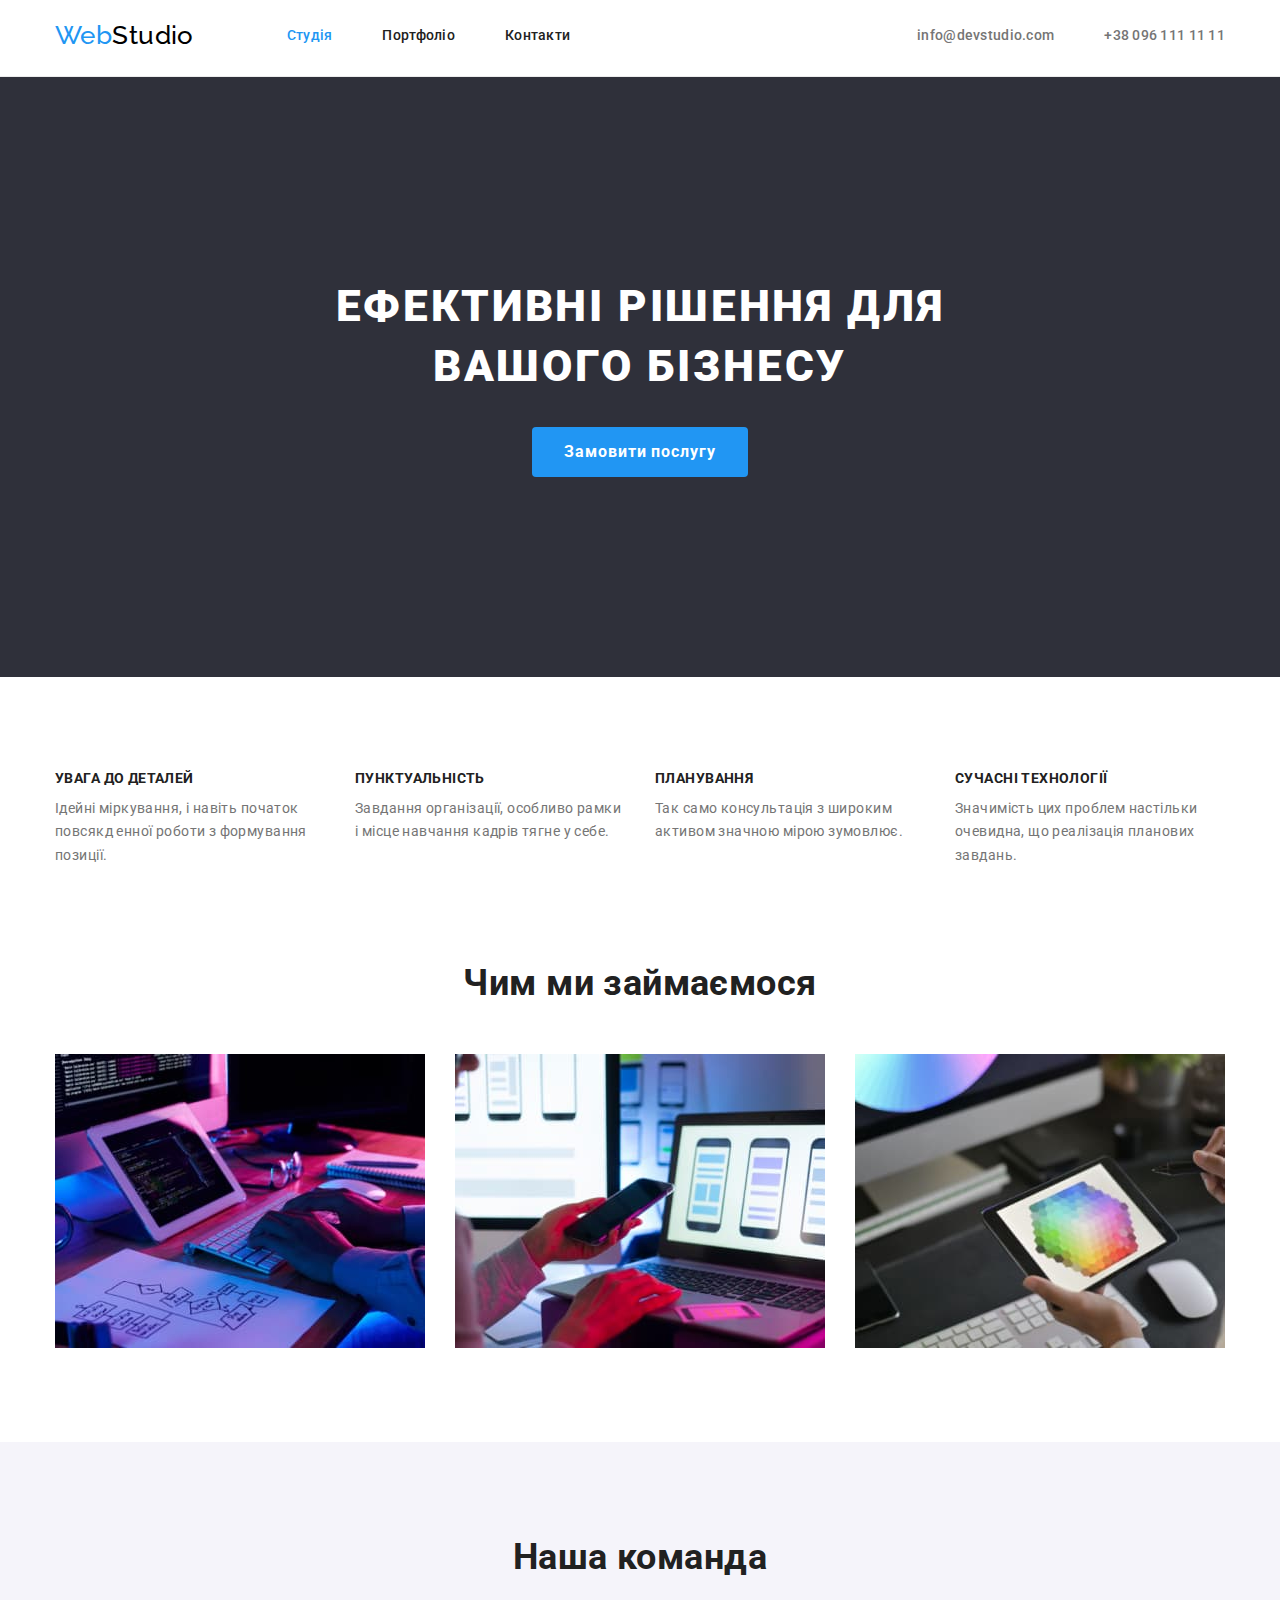
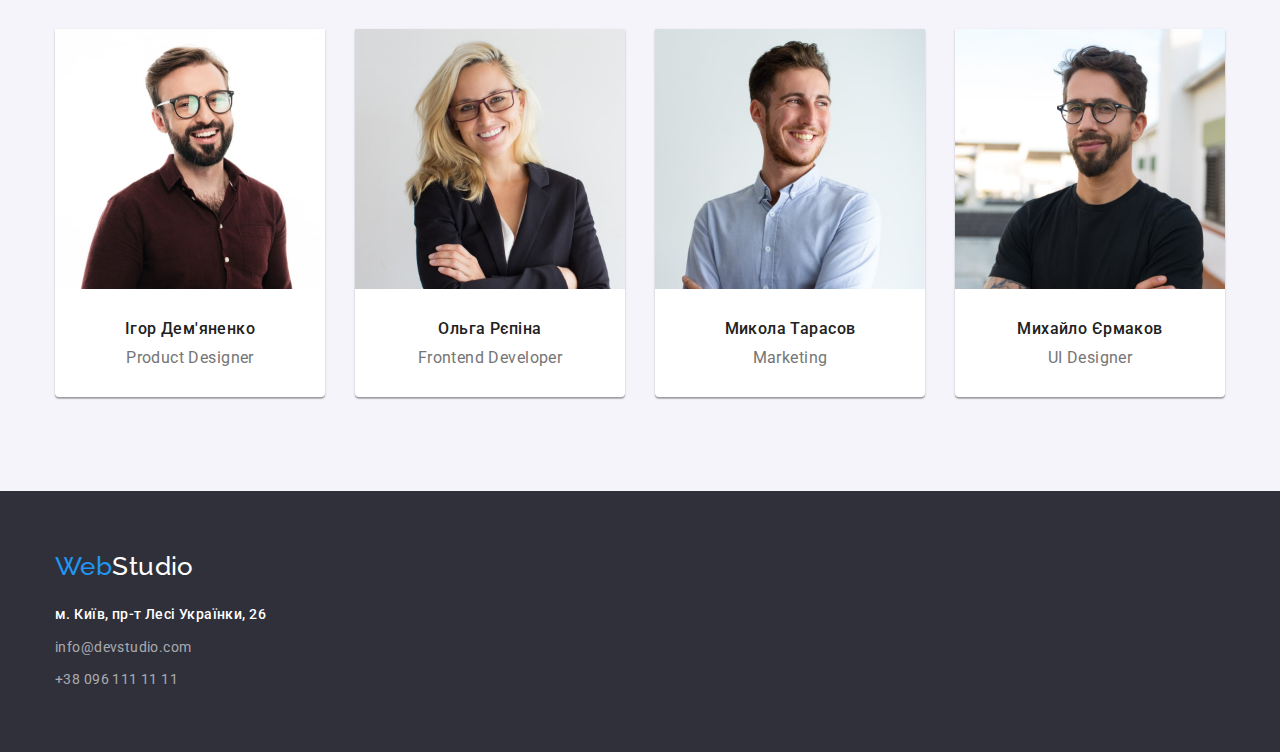
==== index.html @ 8ec62a38 "Clon files" ====
<!DOCTYPE html>
<html lang="uk">
  <head>
    <meta charset="UTF-8" />
    <meta http-equiv="X-UA-Compatible" content="IE=edge" />
    <meta name="viewport" content="width=device-width, initial-scale=1.0" />
    <title>WebStudio</title>
    <link
      href="https://fonts.googleapis.com/css2?family=Raleway:wght@700&family=Roboto:wght@400;500;700;900&display=swap"
      rel="stylesheet"
    />
    <link
      rel="stylesheet"
      href="https://cdn.jsdelivr.net/npm/modern-normalize@1.1.0/modern-normalize.min.css"
    />
    <link rel="stylesheet" href="./css/styles.css" />
  </head>

  <body>
    <!-- Header -->
    <header class="page-header">
      <div class="container page-header-container">
        <!-- Nav -->
        <nav class="page-navigation">
          <a class="logo" href="./index.html"
            ><span class="part-web">Web</span>Studio</a
          >
          <ul class="list list-nav menu-list">
            <li class="list-item">
              <a class="list-link link current" href="./index.html">Студія</a>
            </li>
            <li class="list-item">
              <a class="list-link link" href="./portfolio.html">Портфоліо</a>
            </li>
            <li class="list-item">
              <a class="list-link link" href="">Контакти</a>
            </li>
          </ul>
        </nav>

        <ul class="list menu-list contacts">
          <li>
            <a class="email-header link" href="mailto:info@devstudio.com"
              >info@devstudio.com</a
            >
          </li>
          <li>
            <a class="phone-header link" href="tel:+380961111111"
              >+38 096 111 11 11</a
            >
          </li>
        </ul>
      </div>
    </header>
    <!-- Main -->
    <main>
      <!-- Section 1 -->
      <section class="hero">
        <div class="container">
          <h1 class="hero-title">Ефективні рішення для вашого бізнесу</h1>
          <button type="button" class="modal-button">Замовити послугу</button>
        </div>
      </section>

      <!--Section 2  -->
      <section class="benefits section">
        <div class="container">
          <h2 class="visually-hidden">Наші переваги</h2>
          <ul class="list img-block">
            <li class="card-benefits">
              <h3 class="list-benefits">УВАГА ДО ДЕТАЛЕЙ</h3>
              <p class="text-benefits">
                Ідейні міркування, і навіть початок повсякд енної роботи з
                формування позиції.
              </p>
            </li>

            <li class="card-benefits">
              <h3 class="list-benefits">ПУНКТУАЛЬНІСТЬ</h3>
              <p class="text-benefits">
                Завдання організації, особливо рамки і місце навчання кадрів
                тягне у себе.
              </p>
            </li>
            <li class="card-benefits">
              <h3 class="list-benefits">ПЛАНУВАННЯ</h3>
              <p class="text-benefits">
                Так само консультація з широким активом значною мірою зумовлює.
              </p>
            </li>
            <li class="card-benefits">
              <h3 class="list-benefits">СУЧАСНІ ТЕХНОЛОГІЇ</h3>
              <p class="text-benefits">
                Значимість цих проблем настільки очевидна, що реалізація
                планових завдань.
              </p>
            </li>
          </ul>
        </div>
      </section>

      <!--Section 3  -->
      <section class="work">
        <div class="container">
          <h2 class="secondary-title">Чим ми займаємося</h2>
          <ul class="list img-block">
            <li class="img-card">
              <img src="./images/leptop.jpg" alt="ноутбук" width="370" />
            </li>

            <li class="img-card">
              <img src="./images/smartfon.jpg" alt="смартфон" width="370" />
            </li>

            <li class="img-card">
              <img src="./images/tablet.jpg" alt="планшет" width="370" />
            </li>
          </ul>
        </div>
      </section>

      <!-- Section 4 -->
      <section class="team section">
        <div class="container">
          <h2 class="secondary-title">Наша команда</h2>
          <ul class="list img-block">
            <li class="person-block img-card-team">
              <img src="./images/foto1.jpg" alt="Ігор Дем'яненко" width="270" />
              <h3 class="person">Ігор Дем'яненко</h3>
              <p class="profession" lang="en">Product Designer</p>
            </li>

            <li class="person-block img-card-team">
              <img src="./images/foto2.jpg" alt="Ольга Рєпіна" width="270" />
              <h3 class="person">Ольга Рєпіна</h3>
              <p class="profession" lang="en">Frontend Developer</p>
            </li>

            <li class="person-block img-card-team">
              <img src="./images/foto3.jpg" alt="Микола Тарасов" width="270" />
              <h3 class="person">Микола Тарасов</h3>
              <p class="profession" lang="en">Marketing</p>
            </li>

            <li class="person-block img-card-team">
              <img src="./images/foto4.jpg" alt="Михайло Єрмаков" width="270" />
              <h3 class="person">Михайло Єрмаков</h3>
              <p class="profession" lang="en">UI Designer</p>
            </li>
          </ul>
        </div>
      </section>
    </main>

    <!-- Footer -->
    <footer class="footer-studio">
      <div class="container page-footer-container">
        <a class="logo logo-footer" href="./index.html"
          ><span class="part-web">Web</span
          ><span class="part-studio">Studio</span></a
        >
        <address class="footer-address-list">
          <ul class="list footer-link">
            <li class="item-footer-link">
              <a
                class="address-footer link"
                href="https://goo.gl/maps/8H2E5bX3g8Qr2Y2R6"
                target="_blank"
                rel="noopener noreferrer nofollow "
                >м. Київ, пр-т Лесі Українки, 26</a
              >
            </li>
            <li class="item-footer-link">
              <a class="email-footer link" href="mailto:info@devstudio.com"
                >info@devstudio.com</a
              >
            </li>
            <li class="item-footer-link">
              <a class="phone-number-footer link" href="tel:+380961111111"
                >+38 096 111 11 11</a
              >
            </li>
          </ul>
        </address>
      </div>
    </footer>
  </body>
</html>
---- css/styles.css ----
:root {
  --accent-color: #2196f3;
  --main-font: "Roboto", sans-serif;
  --secondary-font: "Raleway", sans-serif;
  --main-text-color-dark: #212121;
  --secondary-text-color-dark: #757575;
  --secondary-text-color-light: #ffffff;
  --background-basic: #ffffff;
  --background-hero: #2f303a;
  --background-team: #f5f4fa;
  --background-btn: #f5f4fa;
  --background-footer: #2f303a;
  --footer-contacts-color: rgba(255, 255, 255, 0.6);
  --border-color-header: #ececec;
  --boorder-color-card: #eeeeee;
}

h1,
h2,
h3,
p {
  margin-top: 0;
  margin-bottom: 0;
}
ul,
ol {
  margin-top: 0;
  margin-bottom: 0;
  padding-left: 0;
}
img {
  display: block;
}
button {
  cursor: pointer;
}
div {
  display: block;
}
.logo,
.link {
  text-decoration: none;
  font-weight: 500;
}
.list {
  list-style: none;
}
body {
  font-family: "Roboto", sans-serif;
  font-size: 14px;
  letter-spacing: 0.03em;
  background: var(--background-basic);
  color: var(--secondary-text-color-dark);
}

.container {
  width: 1200px;
  margin-left: auto;
  margin-right: auto;
  padding-left: 15px;
  padding-right: 15px;
}
/* =====HEADER===== */
.page-header-container {
  display: flex;
  align-items: center;
}
.page-header {
  padding-top: 20px;
  padding-bottom: 25px;
  border-bottom: 1px solid var(--border-color-header);
}
.page-navigation {
  display: flex;
  align-items: center;
}
.menu-list {
  display: flex;
}
.list-item:not(:last-child) {
  margin-right: 50px;
}
.logo {
  font-family: "Raleway";
  font-style: normal;
  font-size: 26px;
  line-height: 1.19;
  color: #000000;
  margin-right: 93px;
}
.part-web {
  color: var(--accent-color);
}
.part-studio {
  color: var(--secondary-text-color-light);
}
.list-nav .link {
  color: var(--main-text-color-dark);
}
.list-link {
  line-height: 1.14;
  letter-spacing: 0.02em;
  color: var(--main-text-color-dark);
}
.link:hover,
.link:focus {
  color: var(--accent-color);
}
.list-link.current {
  color: var(--accent-color);
}
.email-header,
.phone-header {
  font-style: normal;
  font-weight: 500;
  line-height: 1.14;
  letter-spacing: 0.02em;
  color: var(--secondary-text-color-dark);
}
.contacts {
  margin-left: auto;
}
.email-header {
  margin-right: 50px;
}

/* ====/HEADER======================================== */

/* ====MAIN==== */
.hero {
  background: var(--background-hero);
  padding: 200px 0px;
}
.hero-title {
  font-weight: 900;
  font-size: 44px;
  line-height: 1.36;
  text-align: center;
  letter-spacing: 0.06em;
  text-transform: uppercase;
  color: var(--secondary-text-color-light);
  width: 696px;
  margin-left: auto;
  margin-right: auto;
  margin-bottom: 30px;
}
.modal-button {
  font-family: "Roboto", sans-serif;
  font-style: normal;
  width: 216px;
  height: 50px;
  font-weight: 700;
  font-size: 16px;
  line-height: 1.87;
  display: flex;
  align-items: center;
  text-align: center;
  letter-spacing: 0.06em;
  border: none;
  border-radius: 4px;
  color: var(--secondary-text-color-light);
  background: var(--accent-color);
  margin: auto;
  justify-content: center;
}
.button-link:active,
.button-link:hover,
.button-link:focus {
  color: var(--secondary-text-color-light);
  background-color: var(--accent-color);
}
.menu-buttons {
  display: flex;

  margin-bottom: 50px;
  justify-content: center;
  column-gap: 8px;
}
/* .item-button:not(:last-child) {
    margin-right: 8px;
  } */

.button-link {
  font-family: inherit;
  font-style: normal;
  font-weight: 500;
  font-size: 16px;
  height: 38px;
  padding: 6px 22px;
  line-height: 1.63;
  text-align: center;
  border: none;
  border-radius: 4px;
  color: var(--main-text-color-dark);
  background: var(--background-btn);
}
.section {
  padding-top: 94px;
  padding-bottom: 94px;
}
.visually-hidden {
  position: absolute;
  white-space: nowrap;
  width: 1px;
  height: 1px;
  overflow: hidden;
  border: 0;
  padding: 0;
  clip: rect(0 0 0 0);
  clip-path: inset(50%);
  margin: -1px;
}
.list-benefits {
  font-size: 14px;
  line-height: 1.14;
  text-transform: uppercase;
  color: var(--main-text-color-dark);
  margin-bottom: 10px;
}
.text-benefits {
  line-height: 1.71;
  color: var(--secondary-text-color-dark);
}
.work {
  padding-bottom: 94px;
}
.secondary-title {
  font-size: 36px;
  line-height: 1.17;
  text-align: center;
  color: var(--main-text-color-dark);
  margin-bottom: 50px;
}
.team {
  background: var(--background-team);
}

.person-block {
  width: 270px;

  background: var(--background-basic);
  box-shadow: 0px 1px 3px rgba(0, 0, 0, 0.12), 0px 1px 1px rgba(0, 0, 0, 0.14),
    0px 2px 1px rgba(0, 0, 0, 0.2);
  border-radius: 0px 0px 4px 4px;
}
.person {
  font-weight: 500;
  font-size: 16px;
  line-height: 1.19;
  text-align: center;
  color: var(--main-text-color-dark);
  margin-top: 30px;
  margin-bottom: 10px;
}
.profession {
  font-size: 16px;
  line-height: 1.19;
  text-align: center;
  margin-bottom: 30px;
  color: var(--secondary-text-color-dark);
}
.img-block {
  display: flex;
  flex-wrap: wrap;
  gap: 30px;
}
.card-benefits {
  flex-basis: calc((100% - 90px) / 4);
}

.img-card {
  flex-basis: calc((100% - 60px) / 3);
}

.img-card-team {
  flex-basis: calc((100% - 90px) / 4);
}

.image {
  background: var(--background);
}
.title {
  font-size: 18px;
  line-height: 2;
  letter-spacing: 0.06em;
  margin-bottom: 4px;
  color: var(--main-text-color-dark);
}
.open-cards {
  font-size: 16px;
  line-height: 1.88;
  color: var(--secondary-text-color-dark);
}
.card {
  padding: 24px 20px 24px 20px;
  background: var(--background-basic);
  border-top: none;
  border: 1px solid var(--boorder-color-card);
}

/* ====/MAIN=============================================== */
/* ====FOOTER==== */
.footer-studio,
.footer-portfolio {
  font-style: normal;
  line-height: 1.71;
  background: var(--background-footer);
  padding-top: 60px;
  padding-bottom: 60px;
}
.logo-footer {
  margin-bottom: 20px;
}
.footer-address-list {
  margin-top: 20px;
}
.item-footer-link:not(:last-child) {
  margin-bottom: 9px;
}

.address-footer {
  font-style: normal;
  color: var(--secondary-text-color-light);
}
.email-footer,
.phone-number-footer {
  font-style: normal;
  font-weight: normal;
  font-size: 14px;
  line-height: 1.71;
  color: var(--footer-contacts-color);
}
/* ====/FOOTER============================================= */
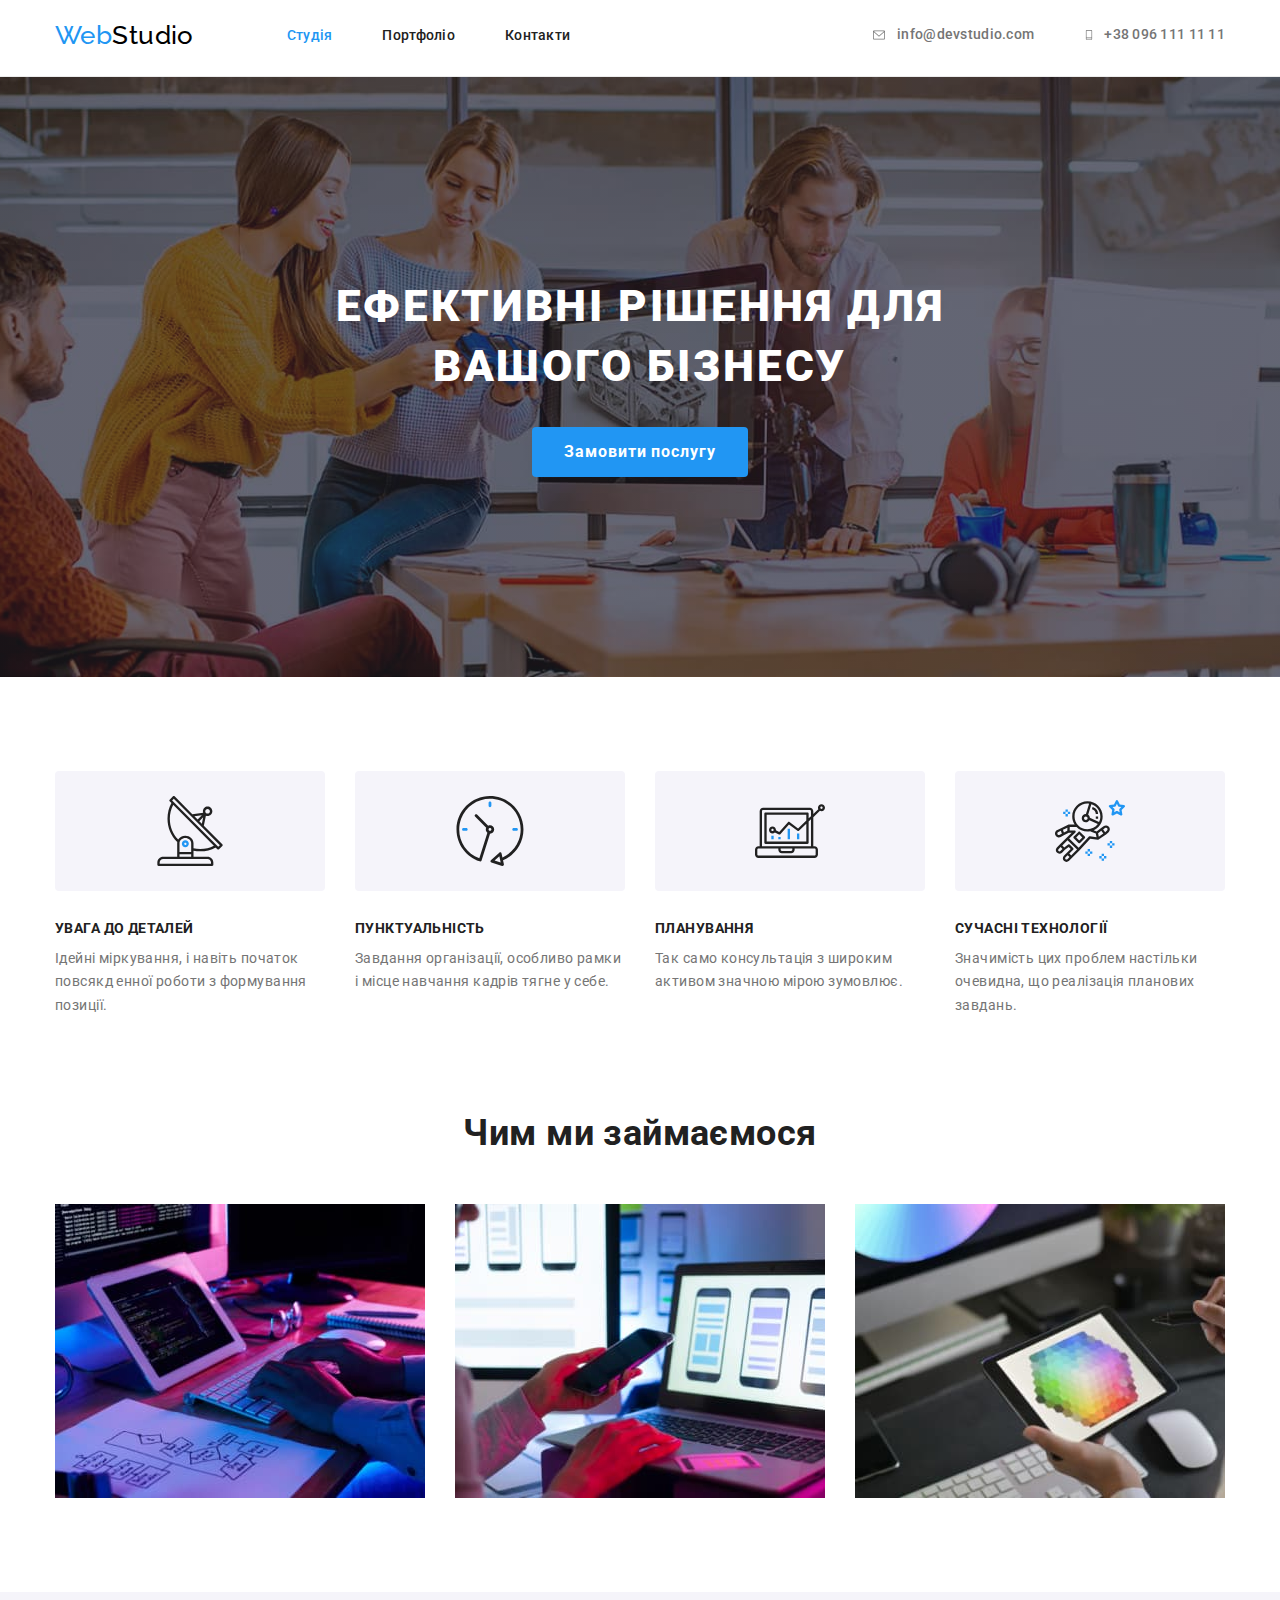
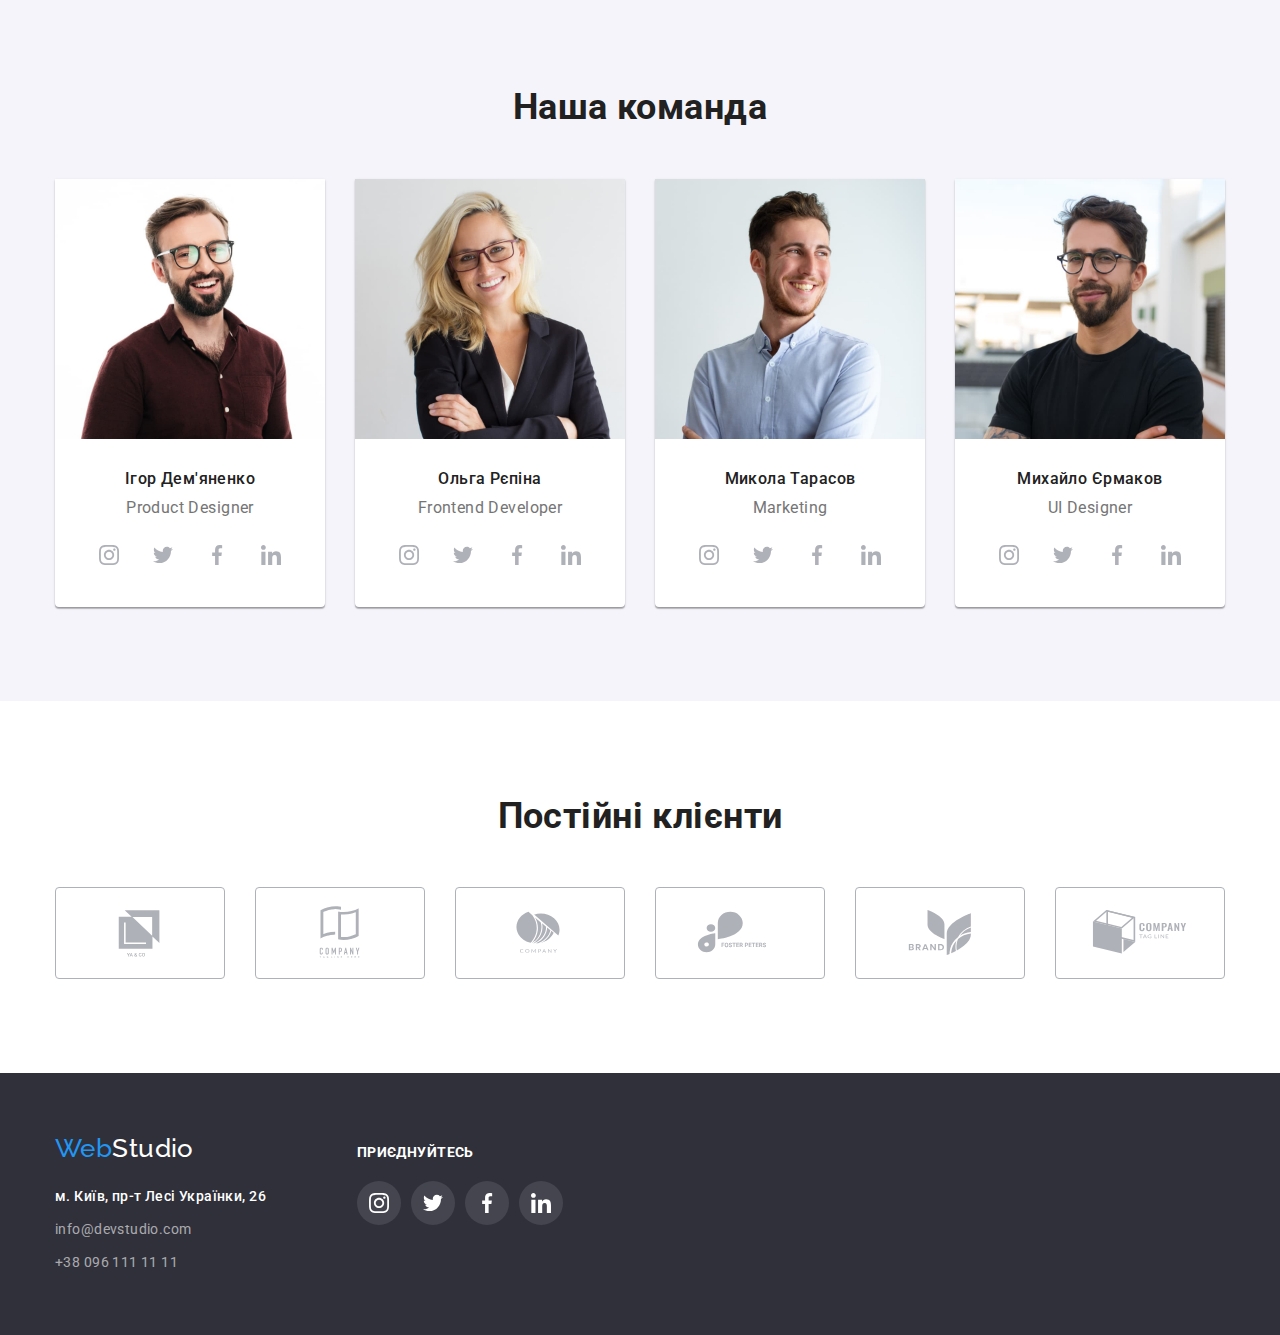
==== commit 3773f904: "Виконана робота 4" ====
--- a/index.html
+++ b/index.html
@@ -40,12 +40,16 @@
 
         <ul class="list menu-list contacts">
           <li>
-            <a class="email-header link" href="mailto:info@devstudio.com"
+            <a class="email-header link" href="mailto:info@devstudio.com">
+              <svg class="icon-email" width="16" height="12">
+                <use href="./images/icons.svg#icon-email"></use></svg
               >info@devstudio.com</a
             >
           </li>
           <li>
-            <a class="phone-header link" href="tel:+380961111111"
+            <a class="phone-header link" href="tel:+380961111111">
+              <svg class="icon-phone" width="10" height="16">
+                <use href="./images/icons.svg#icon-phone"></use></svg
               >+38 096 111 11 11</a
             >
           </li>
@@ -64,10 +68,15 @@
 
       <!--Section 2  -->
       <section class="benefits section">
-        <div class="container">
+        <div class="container container-benefits">
           <h2 class="visually-hidden">Наші переваги</h2>
           <ul class="list img-block">
             <li class="card-benefits">
+              <div class="icon-benefits">
+                <svg width="70" height="70">
+                  <use href="./images/icons.svg#icon-antenna"></use>
+                </svg>
+              </div>
               <h3 class="list-benefits">УВАГА ДО ДЕТАЛЕЙ</h3>
               <p class="text-benefits">
                 Ідейні міркування, і навіть початок повсякд енної роботи з
@@ -76,6 +85,11 @@
             </li>
 
             <li class="card-benefits">
+              <div class="icon-benefits">
+                <svg width="70" height="70">
+                  <use href="./images/icons.svg#icon-clock"></use>
+                </svg>
+              </div>
               <h3 class="list-benefits">ПУНКТУАЛЬНІСТЬ</h3>
               <p class="text-benefits">
                 Завдання організації, особливо рамки і місце навчання кадрів
@@ -83,12 +97,22 @@
               </p>
             </li>
             <li class="card-benefits">
+              <div class="icon-benefits">
+                <svg width="70" height="70">
+                  <use href="./images/icons.svg#icon-diagram"></use>
+                </svg>
+              </div>
               <h3 class="list-benefits">ПЛАНУВАННЯ</h3>
               <p class="text-benefits">
                 Так само консультація з широким активом значною мірою зумовлює.
               </p>
             </li>
             <li class="card-benefits">
+              <div class="icon-benefits">
+                <svg width="70" height="70">
+                  <use href="./images/icons.svg#icon-astronaut"></use>
+                </svg>
+              </div>
               <h3 class="list-benefits">СУЧАСНІ ТЕХНОЛОГІЇ</h3>
               <p class="text-benefits">
                 Значимість цих проблем настільки очевидна, що реалізація
@@ -126,26 +150,304 @@
           <ul class="list img-block">
             <li class="person-block img-card-team">
               <img src="./images/foto1.jpg" alt="Ігор Дем'яненко" width="270" />
-              <h3 class="person">Ігор Дем'яненко</h3>
-              <p class="profession" lang="en">Product Designer</p>
+              <div class="person-card">
+                <h3 class="person">Ігор Дем'яненко</h3>
+                <p class="profession" lang="en">Product Designer</p>
+                <ul class="social-list list">
+                  <li class="social-list-item">
+                    <a href="" class="social-list-link">
+                      <svg
+                        lang="en"
+                        aria-label="instagram"
+                        class="social-list-icon"
+                      >
+                        <use href="./images/icons.svg#icon-instagram"></use>
+                      </svg>
+                    </a>
+                  </li>
+                  <li class="social-list-item">
+                    <a href="" class="social-list-link">
+                      <svg
+                        lang="en"
+                        aria-label="twitter"
+                        class="social-list-icon"
+                      >
+                        <use href="./images/icons.svg#icon-twitter"></use>
+                      </svg>
+                    </a>
+                  </li>
+                  <li class="social-list-item">
+                    <a href="" class="social-list-link">
+                      <svg
+                        lang="en"
+                        aria-label="facebook"
+                        class="social-list-icon"
+                      >
+                        <use href="./images/icons.svg#icon-facebook"></use>
+                      </svg>
+                    </a>
+                  </li>
+                  <li class="social-list-item">
+                    <a href="" class="social-list-link">
+                      <svg
+                        lang="en"
+                        aria-label="linkedin"
+                        class="social-list-icon"
+                      >
+                        <use href="./images/icons.svg#icon-linkedin"></use>
+                      </svg>
+                    </a>
+                  </li>
+                </ul>
+              </div>
             </li>
 
             <li class="person-block img-card-team">
               <img src="./images/foto2.jpg" alt="Ольга Рєпіна" width="270" />
-              <h3 class="person">Ольга Рєпіна</h3>
-              <p class="profession" lang="en">Frontend Developer</p>
+              <div class="person-card">
+                <h3 class="person">Ольга Рєпіна</h3>
+                <p class="profession" lang="en">Frontend Developer</p>
+                <ul class="social-list list">
+                  <li class="social-list-item">
+                    <a href="" class="social-list-link">
+                      <svg
+                        lang="en"
+                        aria-label="instagram"
+                        class="social-list-icon"
+                      >
+                        <use href="./images/icons.svg#icon-instagram"></use>
+                      </svg>
+                    </a>
+                  </li>
+                  <li class="social-list-item">
+                    <a href="" class="social-list-link">
+                      <svg
+                        lang="en"
+                        aria-label="twitter"
+                        class="social-list-icon"
+                      >
+                        <use href="./images/icons.svg#icon-twitter"></use>
+                      </svg>
+                    </a>
+                  </li>
+                  <li class="social-list-item">
+                    <a href="" class="social-list-link">
+                      <svg
+                        lang="en"
+                        aria-label="facebook"
+                        class="social-list-icon"
+                      >
+                        <use href="./images/icons.svg#icon-facebook"></use>
+                      </svg>
+                    </a>
+                  </li>
+                  <li class="social-list-item">
+                    <a href="" class="social-list-link">
+                      <svg
+                        lang="en"
+                        aria-label="linkedin"
+                        class="social-list-icon"
+                      >
+                        <use href="./images/icons.svg#icon-linkedin"></use>
+                      </svg>
+                    </a>
+                  </li>
+                </ul>
+              </div>
             </li>
 
             <li class="person-block img-card-team">
               <img src="./images/foto3.jpg" alt="Микола Тарасов" width="270" />
-              <h3 class="person">Микола Тарасов</h3>
-              <p class="profession" lang="en">Marketing</p>
+              <div class="person-card">
+                <h3 class="person">Микола Тарасов</h3>
+                <p class="profession" lang="en">Marketing</p>
+                <ul class="social-list list">
+                  <li class="social-list-item">
+                    <a href="" class="social-list-link">
+                      <svg
+                        lang="en"
+                        aria-label="instagram"
+                        class="social-list-icon"
+                      >
+                        <use href="./images/icons.svg#icon-instagram"></use>
+                      </svg>
+                    </a>
+                  </li>
+                  <li class="social-list-item">
+                    <a href="" class="social-list-link">
+                      <svg
+                        lang="en"
+                        aria-label="twitter"
+                        class="social-list-icon"
+                      >
+                        <use href="./images/icons.svg#icon-twitter"></use>
+                      </svg>
+                    </a>
+                  </li>
+                  <li class="social-list-item">
+                    <a href="" class="social-list-link">
+                      <svg
+                        lang="en"
+                        aria-label="facebook"
+                        class="social-list-icon"
+                      >
+                        <use href="./images/icons.svg#icon-facebook"></use>
+                      </svg>
+                    </a>
+                  </li>
+                  <li class="social-list-item">
+                    <a href="" class="social-list-link">
+                      <svg
+                        lang="en"
+                        aria-label="linkedin"
+                        class="social-list-icon"
+                      >
+                        <use href="./images/icons.svg#icon-linkedin"></use>
+                      </svg>
+                    </a>
+                  </li>
+                </ul>
+              </div>
             </li>
 
             <li class="person-block img-card-team">
               <img src="./images/foto4.jpg" alt="Михайло Єрмаков" width="270" />
-              <h3 class="person">Михайло Єрмаков</h3>
-              <p class="profession" lang="en">UI Designer</p>
+              <div class="person-card">
+                <h3 class="person">Михайло Єрмаков</h3>
+                <p class="profession" lang="en">UI Designer</p>
+                <ul class="social-list list">
+                  <li class="social-list-item">
+                    <a href="" class="social-list-link">
+                      <svg
+                        lang="en"
+                        aria-label="instagram"
+                        class="social-list-icon"
+                      >
+                        <use href="./images/icons.svg#icon-instagram"></use>
+                      </svg>
+                    </a>
+                  </li>
+                  <li class="social-list-item">
+                    <a href="" class="social-list-link">
+                      <svg
+                        lang="en"
+                        aria-label="twitter"
+                        class="social-list-icon"
+                      >
+                        <use href="./images/icons.svg#icon-twitter"></use>
+                      </svg>
+                    </a>
+                  </li>
+                  <li class="social-list-item">
+                    <a href="" class="social-list-link">
+                      <svg
+                        lang="en"
+                        aria-label="facebook"
+                        class="social-list-icon"
+                      >
+                        <use href="./images/icons.svg#icon-facebook"></use>
+                      </svg>
+                    </a>
+                  </li>
+                  <li class="social-list-item">
+                    <a href="" class="social-list-link">
+                      <svg
+                        lang="en"
+                        aria-label="linkedin"
+                        class="social-list-icon"
+                      >
+                        <use href="./images/icons.svg#icon-linkedin"></use>
+                      </svg>
+                    </a>
+                  </li>
+                </ul>
+              </div>
+            </li>
+          </ul>
+        </div>
+      </section>
+      <!-- Section 5 -->
+      <section class="section">
+        <div class="container">
+          <h2 class="secondary-title">Постійні клієнти</h2>
+          <ul class="list clients-item">
+            <li>
+              <a
+                class="clients-link"
+                href=""
+                rel="noopener nooferrer"
+                target="_blank"
+                aria-label="logo1"
+              >
+                <svg class="clients-icon" width="106" height="60">
+                  <use href="./images/icons.svg#icon-Logo1"></use>
+                </svg>
+              </a>
+            </li>
+            <li class="card-logo">
+              <a
+                class="clients-link"
+                href=""
+                rel="noopener nooferrer"
+                target="_blank"
+                aria-label="logo1"
+              >
+                <svg class="clients-icon" width="106" height="60">
+                  <use href="./images/icons.svg#icon-Logo2"></use>
+                </svg>
+              </a>
+            </li>
+            <li class="card-logo">
+              <a
+                class="clients-link"
+                href=""
+                rel="noopener nooferrer"
+                target="_blank"
+                aria-label="logo1"
+              >
+                <svg class="clients-icon" width="106" height="60">
+                  <use href="./images/icons.svg#icon-Logo3"></use>
+                </svg>
+              </a>
+            </li>
+            <li>
+              <a
+                class="clients-link"
+                href=""
+                rel="noopener nooferrer"
+                target="_blank"
+                aria-label="logo1"
+              >
+                <svg class="clients-icon" width="106" height="60">
+                  <use href="./images/icons.svg#icon-Logo4"></use>
+                </svg>
+              </a>
+            </li>
+            <li>
+              <a
+                class="clients-link"
+                href=""
+                rel="noopener nooferrer"
+                target="_blank"
+                aria-label="logo1"
+              >
+                <svg class="clients-icon" width="106" height="60">
+                  <use href="./images/icons.svg#icon-Logo5"></use>
+                </svg>
+              </a>
+            </li>
+            <li>
+              <a
+                class="clients-link"
+                href=""
+                rel="noopener nooferrer"
+                target="_blank"
+                aria-label="logo1"
+              >
+                <svg class="clients-icon" width="106" height="60">
+                  <use href="./images/icons.svg#icon-Logo6"></use>
+                </svg>
+              </a>
             </li>
           </ul>
         </div>
@@ -154,34 +456,85 @@
 
     <!-- Footer -->
     <footer class="footer-studio">
-      <div class="container page-footer-container">
-        <a class="logo logo-footer" href="./index.html"
-          ><span class="part-web">Web</span
-          ><span class="part-studio">Studio</span></a
-        >
-        <address class="footer-address-list">
-          <ul class="list footer-link">
-            <li class="item-footer-link">
-              <a
-                class="address-footer link"
-                href="https://goo.gl/maps/8H2E5bX3g8Qr2Y2R6"
-                target="_blank"
-                rel="noopener noreferrer nofollow "
-                >м. Київ, пр-т Лесі Українки, 26</a
-              >
-            </li>
-            <li class="item-footer-link">
-              <a class="email-footer link" href="mailto:info@devstudio.com"
-                >info@devstudio.com</a
-              >
-            </li>
-            <li class="item-footer-link">
-              <a class="phone-number-footer link" href="tel:+380961111111"
-                >+38 096 111 11 11</a
-              >
+      <div class="container general-footer">
+        <div class="contacts-footer">
+          <a class="logo logo-footer" href="./index.html"
+            ><span class="part-web">Web</span
+            ><span class="part-studio">Studio</span></a
+          >
+          <address class="footer-address-list">
+            <ul class="list footer-link">
+              <li class="item-footer-link">
+                <a
+                  class="address-footer link"
+                  href="https://goo.gl/maps/8H2E5bX3g8Qr2Y2R6"
+                  target="_blank"
+                  rel="noopener noreferrer nofollow "
+                  >м. Київ, пр-т Лесі Українки, 26</a
+                >
+              </li>
+              <li class="item-footer-link">
+                <a class="email-footer link" href="mailto:info@devstudio.com"
+                  >info@devstudio.com</a
+                >
+              </li>
+              <li class="item-footer-link">
+                <a class="phone-number-footer link" href="tel:+380961111111"
+                  >+38 096 111 11 11</a
+                >
+              </li>
+            </ul>
+          </address>
+        </div>
+        <div class="social-icon-footer">
+          <h2 class="title-icon-footer">Приєднуйтесь</h2>
+          <ul class="social-list-footer list">
+            <li class="social-list-item">
+              <a href="" class="icon-footer">
+                <svg
+                  lang="en"
+                  aria-label="instagram icon"
+                  class="social-list-icon-footer"
+                >
+                  <use href="./images/icons.svg#icon-instagram"></use>
+                </svg>
+              </a>
+            </li>
+            <li class="social-list-item">
+              <a href="" class="icon-footer">
+                <svg
+                  lang="en"
+                  aria-label="twitter icon"
+                  class="social-list-icon-footer"
+                >
+                  <use href="./images/icons.svg#icon-twitter"></use>
+                </svg>
+              </a>
+            </li>
+            <li class="social-list-item">
+              <a href="" class="icon-footer">
+                <svg
+                  lang="en"
+                  aria-label="facebook icon"
+                  class="social-list-icon-footer"
+                >
+                  <use href="./images/icons.svg#icon-facebook"></use>
+                </svg>
+              </a>
+            </li>
+            <li class="social-list-item">
+              <a href="" class="icon-footer">
+                <svg
+                  lang="en"
+                  aria-label="linkedin icon"
+                  class="social-list-icon-footer"
+                >
+                  <use href="./images/icons.svg#icon-linkedin"></use>
+                </svg>
+              </a>
             </li>
           </ul>
-        </address>
+        </div>
       </div>
     </footer>
   </body>
--- a/css/styles.css
+++ b/css/styles.css
@@ -7,12 +7,17 @@
   --secondary-text-color-light: #ffffff;
   --background-basic: #ffffff;
   --background-hero: #2f303a;
+  --background-color-hero: #c4c4c4;
   --background-team: #f5f4fa;
   --background-btn: #f5f4fa;
   --background-footer: #2f303a;
   --footer-contacts-color: rgba(255, 255, 255, 0.6);
   --border-color-header: #ececec;
   --boorder-color-card: #eeeeee;
+  --icon-header-color: #757575;
+  --icon-hover-color: #ffffff;
+  --icon-color: #afb1b8;
+  --accent-color-icon: #2196f3;
 }
 
 h1,
@@ -111,17 +116,38 @@
 }
 .email-header,
 .phone-header {
-  font-style: normal;
+  display: flex;
+  height: 20px;
+  align-items: center;
   font-weight: 500;
   line-height: 1.14;
   letter-spacing: 0.02em;
   color: var(--secondary-text-color-dark);
+  fill: currentColor;
 }
 .contacts {
   margin-left: auto;
 }
 .email-header {
   margin-right: 50px;
+}
+
+.icon-email {
+  margin-right: 10px;
+  fill: var(-icon-header-color);
+}
+
+.icon-phone {
+  margin-right: 10px;
+  fill: var(-icon-header-color);
+}
+.icon-email:hover,
+.icon-phone:hover {
+  fill: var(--accent-color);
+}
+.icon-email:focus,
+.icon-phone:focus {
+  fill: var(--accent-color);
 }
 
 /* ====/HEADER======================================== */
@@ -130,6 +156,15 @@
 .hero {
   background: var(--background-hero);
   padding: 200px 0px;
+  background-color: var(--background-color-hero);
+  background-image: linear-gradient(
+      rgba(47, 48, 58, 0.4),
+      rgba(47, 48, 58, 0.4)
+    ),
+    url("../images/hero/bg.jpg");
+  background-position: center;
+  background-repeat: no-repeat;
+  background-size: 1600px;
 }
 .hero-title {
   font-weight: 900;
@@ -176,9 +211,6 @@
   justify-content: center;
   column-gap: 8px;
 }
-/* .item-button:not(:last-child) {
-    margin-right: 8px;
-  } */
 
 .button-link {
   font-family: inherit;
@@ -243,22 +275,57 @@
     0px 2px 1px rgba(0, 0, 0, 0.2);
   border-radius: 0px 0px 4px 4px;
 }
+
+.person-card {
+  padding-top: 30px;
+  padding-bottom: 30px;
+}
 .person {
   font-weight: 500;
   font-size: 16px;
   line-height: 1.19;
   text-align: center;
   color: var(--main-text-color-dark);
-  margin-top: 30px;
   margin-bottom: 10px;
 }
 .profession {
   font-size: 16px;
   line-height: 1.19;
   text-align: center;
-  margin-bottom: 30px;
+  margin-bottom: 16px;
   color: var(--secondary-text-color-dark);
 }
+.social-list {
+  display: flex;
+  justify-content: center;
+  column-gap: 10px;
+}
+.social-list-link {
+  display: flex;
+  align-items: center;
+  justify-content: center;
+  width: 44px;
+  height: 44px;
+  border-radius: 50%;
+  background-color: var(--background-basic);
+}
+
+.social-list-link:hover,
+.social-list-link:focus {
+  background-color: var(--accent-color);
+}
+
+.social-list-link:hover .social-list-icon,
+.social-list-link:focus .social-list-icon {
+  fill: var(--icon-hover-color);
+}
+
+.social-list-icon {
+  width: 20px;
+  height: 20px;
+  fill: #afb1b8;
+}
+
 .img-block {
   display: flex;
   flex-wrap: wrap;
@@ -266,6 +333,21 @@
 }
 .card-benefits {
   flex-basis: calc((100% - 90px) / 4);
+}
+
+.container-benefits {
+  display: flex;
+}
+
+.icon-benefits {
+  display: flex;
+  align-items: center;
+  justify-content: center;
+  margin-bottom: 30px;
+  width: 270px;
+  height: 120px;
+  background-color: var(--background-btn);
+  border-radius: 4px;
 }
 
 .img-card {
@@ -298,6 +380,41 @@
   border: 1px solid var(--boorder-color-card);
 }
 
+.img-card-link {
+  display: block;
+}
+.img-card-link:hover,
+.img-card-link:focus {
+  box-shadow: 0px 1px 1px rgba(0, 0, 0, 0.12), 0px 4px 4px rgba(0, 0, 0, 0.06),
+    1px 4px 6px rgba(0, 0, 0, 0.16);
+}
+
+.clients-item {
+  display: flex;
+  flex-wrap: wrap;
+  gap: 30px;
+}
+.clients-link {
+  display: flex;
+  align-items: center;
+  justify-content: center;
+  width: 170px;
+  height: 92px;
+  border: 1px solid #afb1b8;
+  border-radius: 4px;
+  color: var(--icon-color);
+  background-color: var(--background-basic);
+}
+.clients-icon {
+  fill: currentColor;
+}
+
+.clients-link:hover,
+.clients-link:focus {
+  color: var(--accent-color-icon);
+  border-color: var(--accent-color-icon);
+}
+
 /* ====/MAIN=============================================== */
 /* ====FOOTER==== */
 .footer-studio,
@@ -330,4 +447,50 @@
   line-height: 1.71;
   color: var(--footer-contacts-color);
 }
+.general-footer {
+  display: flex;
+  align-items: baseline;
+}
+.contacts-footer {
+  margin-right: 70px;
+}
+
+.title-icon-footer {
+  font-weight: 700;
+  font-size: 14px;
+  line-height: 1.14;
+  text-transform: uppercase;
+  color: #ffffff;
+  margin-bottom: 20px;
+}
+.social-list-footer {
+  display: flex;
+  justify-content: center;
+  column-gap: 10px;
+}
+.icon-footer {
+  display: flex;
+  align-items: center;
+  justify-content: center;
+  width: 44px;
+  height: 44px;
+  border-radius: 50%;
+  background-color: rgba(255, 255, 255, 0.1);
+}
+
+.icon-footer:hover,
+.icon-footer:focus {
+  background-color: var(--accent-color);
+}
+
+.social-list-link:hover .social-list-icon,
+.social-list-link:focus .social-list-icon {
+  fill: var(--icon-hover-color);
+}
+
+.social-list-icon-footer {
+  width: 20px;
+  height: 20px;
+  fill: var(--secondary-text-color-light);
+}
 /* ====/FOOTER============================================= */
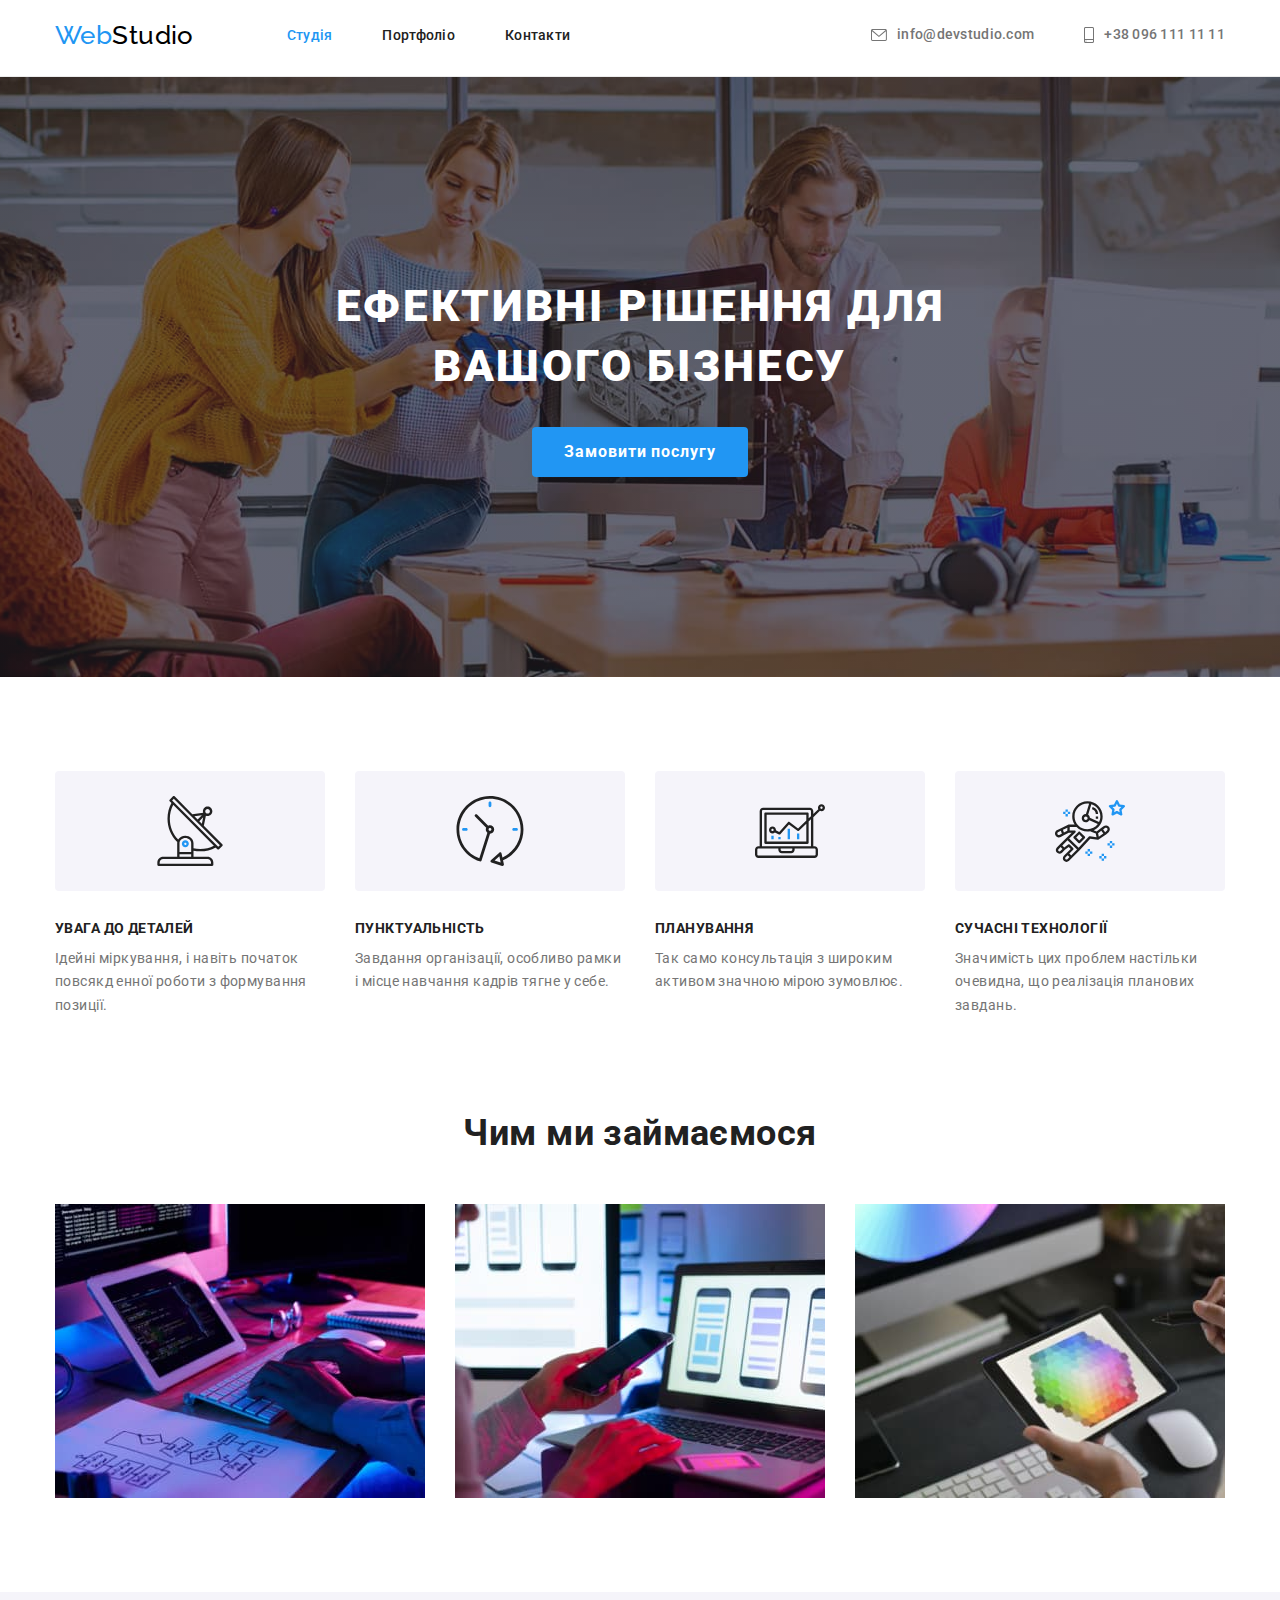
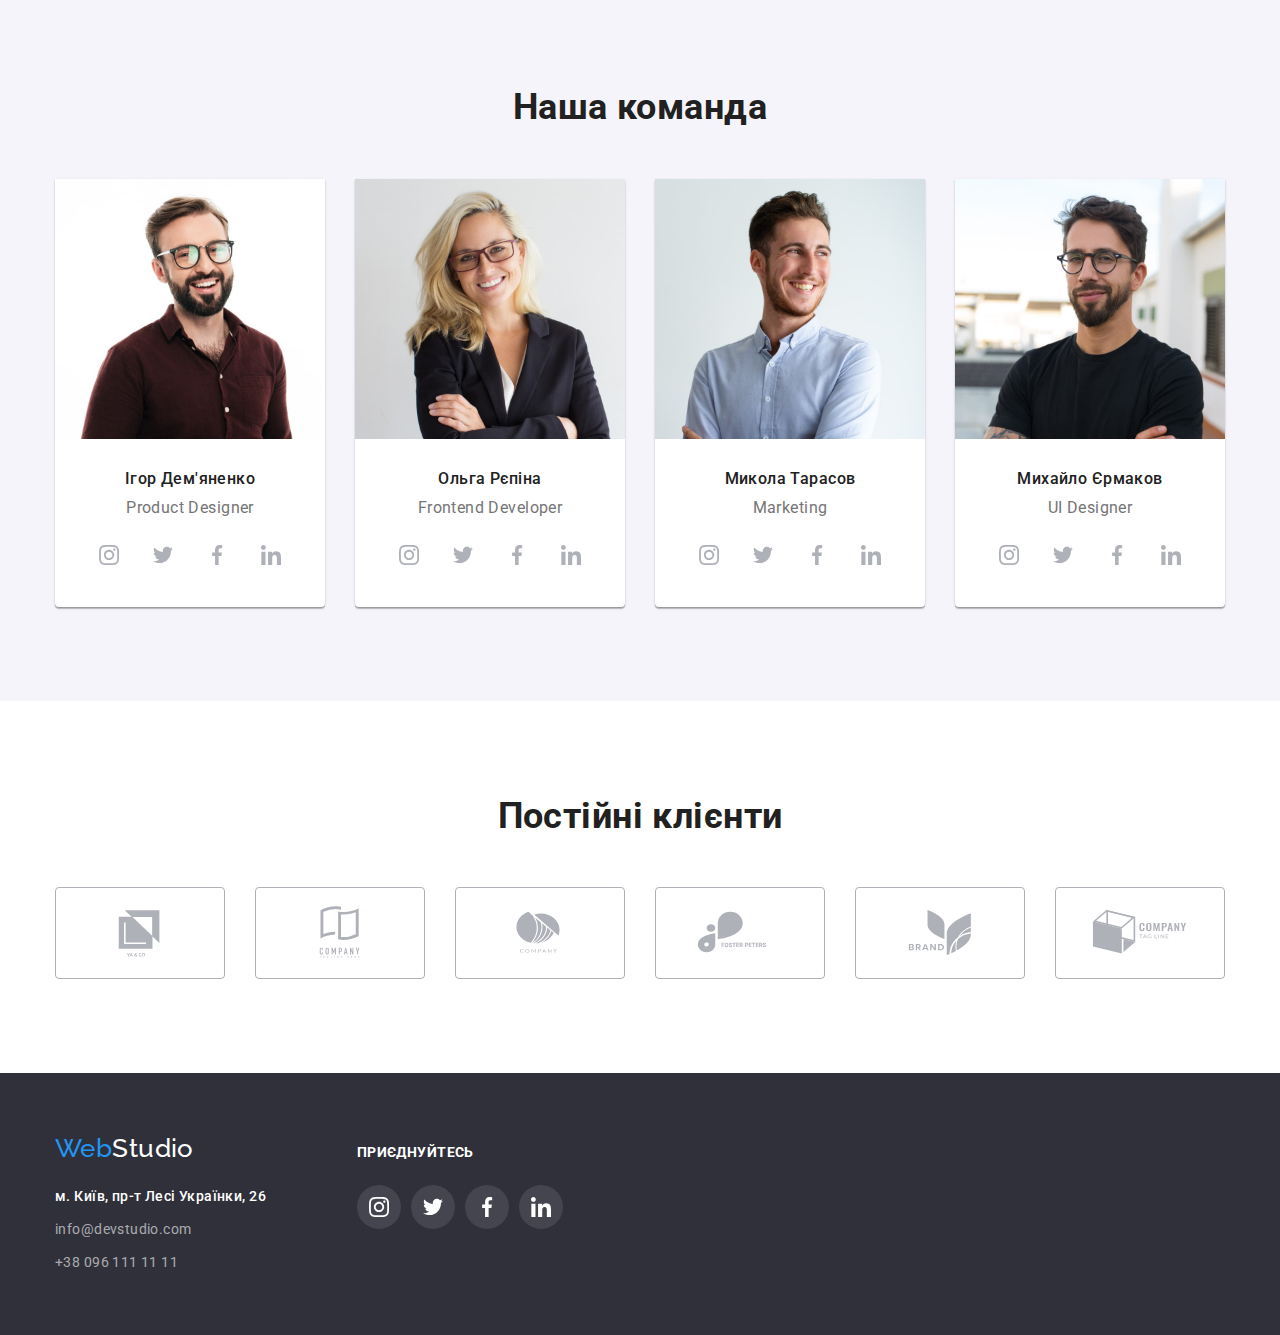
==== commit b817d12d: "Внесла правки від ментора" ====
--- a/index.html
+++ b/index.html
@@ -487,7 +487,7 @@
           </address>
         </div>
         <div class="social-icon-footer">
-          <h2 class="title-icon-footer">Приєднуйтесь</h2>
+          <strong class="title-icon-footer">Приєднуйтесь</strong>
           <ul class="social-list-footer list">
             <li class="social-list-item">
               <a href="" class="icon-footer">
--- a/css/styles.css
+++ b/css/styles.css
@@ -33,6 +33,9 @@
   margin-bottom: 0;
   padding-left: 0;
 }
+a {
+  text-decoration: none;
+}
 img {
   display: block;
 }
@@ -106,6 +109,7 @@
   line-height: 1.14;
   letter-spacing: 0.02em;
   color: var(--main-text-color-dark);
+
 }
 .link:hover,
 .link:focus {
@@ -164,7 +168,10 @@
     url("../images/hero/bg.jpg");
   background-position: center;
   background-repeat: no-repeat;
-  background-size: 1600px;
+  max-width: 1600px;
+  margin-left: auto;
+  margin-right: auto;
+
 }
 .hero-title {
   font-weight: 900;
@@ -203,6 +210,7 @@
 .button-link:focus {
   color: var(--secondary-text-color-light);
   background-color: var(--accent-color);
+  box-shadow: 0px 3px 1px rgba(0, 0, 0, 0.1), 0px 1px 2px rgba(0, 0, 0, 0.08), 0px 2px 2px rgba(0, 0, 0, 0.12);
 }
 .menu-buttons {
   display: flex;
@@ -307,7 +315,7 @@
   width: 44px;
   height: 44px;
   border-radius: 50%;
-  background-color: var(--background-basic);
+    background-color: var(--background-basic);
 }
 
 .social-list-link:hover,
@@ -378,10 +386,12 @@
   background: var(--background-basic);
   border-top: none;
   border: 1px solid var(--boorder-color-card);
+
 }
 
 .img-card-link {
   display: block;
+
 }
 .img-card-link:hover,
 .img-card-link:focus {
@@ -411,7 +421,7 @@
 
 .clients-link:hover,
 .clients-link:focus {
-  color: var(--accent-color-icon);
+  color: var(--accent-color-icon) ;
   border-color: var(--accent-color-icon);
 }
 
@@ -460,13 +470,14 @@
   font-size: 14px;
   line-height: 1.14;
   text-transform: uppercase;
-  color: #ffffff;
-  margin-bottom: 20px;
+  color: var(--secondary-text-color-light);
+ 
 }
 .social-list-footer {
   display: flex;
   justify-content: center;
   column-gap: 10px;
+  margin-top: 20px;
 }
 .icon-footer {
   display: flex;
